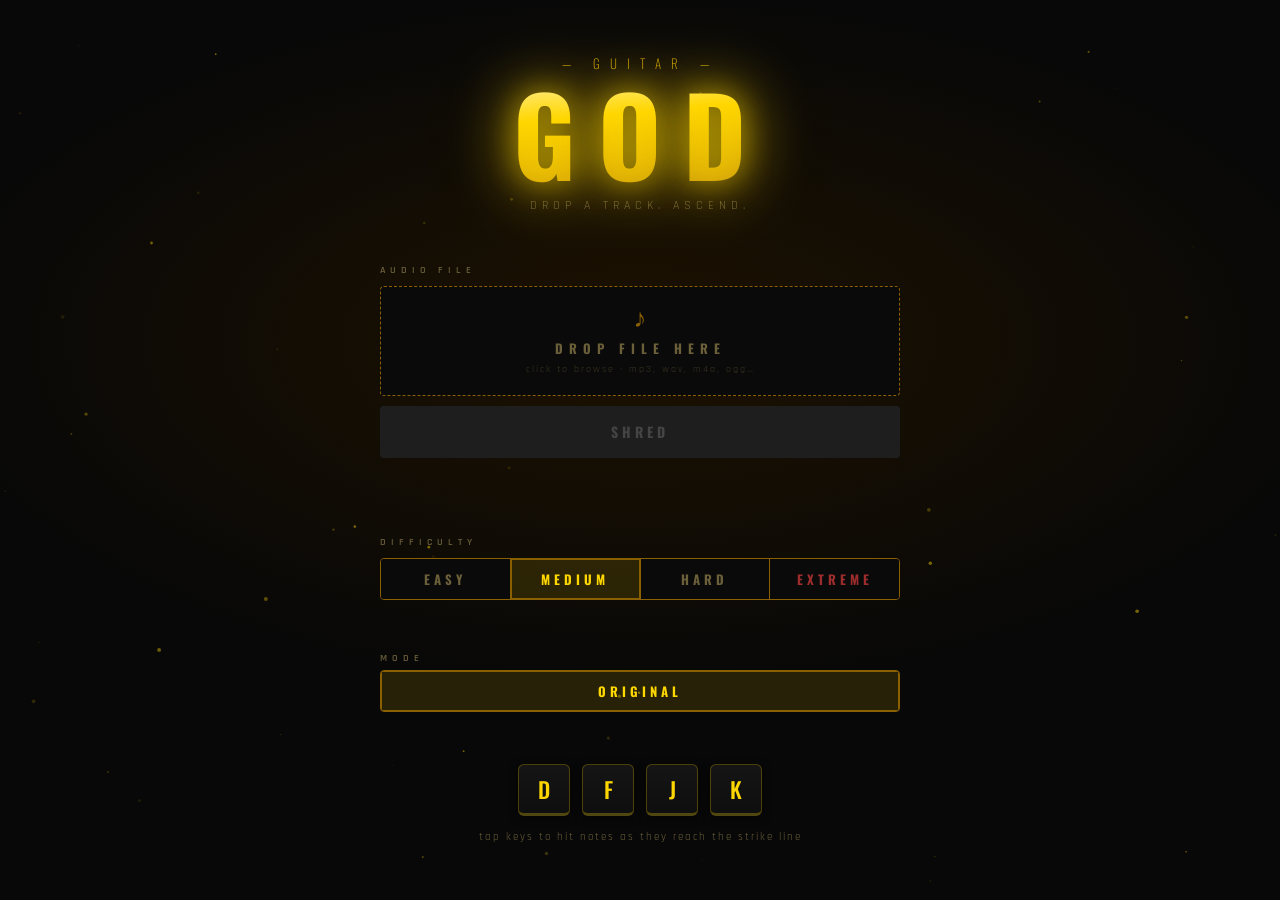
==== index.html @ 672c94b4 "." ====
<!DOCTYPE html>
<html lang="en">
<head>
  <meta charset="UTF-8" />
  <meta name="viewport" content="width=device-width, initial-scale=1.0" />
  <title>Guitar God</title>
  <link rel="preconnect" href="https://fonts.googleapis.com" />
  <link rel="preconnect" href="https://fonts.gstatic.com" crossorigin />
  <link href="https://fonts.googleapis.com/css2?family=Rajdhani:wght@400;500;600;700&family=Oswald:wght@200;400;500;700&display=swap" rel="stylesheet" />
  <link rel="stylesheet" href="static/style.css" />
</head>
<body>

  <!-- START -->
  <div id="screen-start" class="screen active">
    <canvas id="bg-canvas"></canvas>
    <div class="start-content">
      <div class="start-logo">
        <div class="logo-eyebrow">— GUITAR —</div>
        <div class="logo-main">GOD</div>
        <div class="logo-sub">drop a track. ascend.</div>
      </div>

      <div class="start-input-wrap">
        <div class="input-label">AUDIO FILE</div>
        <div class="drop-zone" id="drop-zone">
          <input type="file" id="file-input" accept="audio/*,.mp3,.wav,.ogg,.m4a,.flac,.aac,.opus,.mp4" />
          <div class="drop-zone-inner">
            <div class="drop-zone-icon">♪</div>
            <div class="drop-zone-text" id="drop-zone-text">DROP FILE HERE</div>
            <div class="drop-zone-sub">click to browse · mp3, wav, m4a, ogg…</div>
          </div>
        </div>
        <button id="shred-btn" disabled>SHRED</button>
        <div id="status-msg"></div>
      </div>

      <div class="diff-wrap">
        <div class="input-label">DIFFICULTY</div>
        <div class="diff-row">
          <button class="diff-btn" data-diff="easy">EASY</button>
          <button class="diff-btn diff-btn-active" data-diff="medium">MEDIUM</button>
          <button class="diff-btn" data-diff="hard">HARD</button>
          <button class="diff-btn diff-btn-extreme" data-diff="extreme">EXTREME</button>
        </div>
      </div>

      <div class="mode-wrap">
        <div class="input-label">MODE</div>
        <div class="mode-original-row">
          <button class="mode-btn mode-btn-active" data-mode="original">ORIGINAL</button>
        </div>
      </div>

      <div class="start-controls">
        <div class="controls-keys">
          <div class="ctrl-key" data-i="0">D</div>
          <div class="ctrl-key" data-i="1">F</div>
          <div class="ctrl-key" data-i="2">J</div>
          <div class="ctrl-key" data-i="3">K</div>
        </div>
        <div class="controls-hint">tap keys to hit notes as they reach the strike line</div>
      </div>
    </div>
  </div>

  <!-- GAME -->
  <div id="screen-game" class="screen">
    <div id="hud">
      <div class="hud-stat">
        <div class="hud-label">SCORE</div>
        <div class="hud-score-row">
          <div class="hud-val" id="score-val">0000000</div>
          <div class="hud-mult" id="mult-val">×1</div>
        </div>
      </div>
      <div class="hud-center">
        <div id="song-title-hud"></div>
      </div>
      <div class="hud-stat hud-stat-right">
        <div class="hud-label">FAITH</div>
        <div class="health-bar">
          <div id="health-fill"></div>
        </div>
      </div>
    </div>

    <div id="game-layout">
      <div id="side-panel">
        <div id="now-playing">
          <div id="np-title"></div>
          <div id="np-artist"></div>
        </div>
        <div id="combo-block">
          <div id="combo-val">×0</div>
          <div class="hud-label">COMBO</div>
        </div>
      </div>

      <div id="highway-col">
        <canvas id="highway"></canvas>
        <div id="strike-keys">
          <div class="skey" id="skey-d">D</div>
          <div class="skey" id="skey-f">F</div>
          <div class="skey" id="skey-j">J</div>
          <div class="skey" id="skey-k">K</div>
        </div>
      </div>
    </div>

    <div id="judgment"></div>
    <div id="miss-vignette"></div>
  </div>

  <!-- RESULT -->
  <div id="screen-result" class="screen">
    <div class="result-content">
      <div id="result-headline">ASCENDED</div>
      <div id="result-song"></div>
      <div class="result-row">
        <div class="result-stat">
          <div class="rs-val" id="r-score">0000000</div>
          <div class="rs-label">SCORE</div>
        </div>
        <div class="rs-divider"></div>
        <div class="result-stat">
          <div class="rs-val" id="r-combo">×0</div>
          <div class="rs-label">MAX COMBO</div>
        </div>
        <div class="rs-divider"></div>
        <div class="result-stat">
          <div class="rs-val" id="r-acc">0%</div>
          <div class="rs-label">ACCURACY</div>
        </div>
      </div>
      <div class="result-pills">
        <span class="rpill rpill-p" id="r-perfect">0 PERFECT</span>
        <span class="rpill rpill-g" id="r-good">0 GOOD</span>
        <span class="rpill rpill-m" id="r-miss">0 MISS</span>
      </div>
      <div class="result-btns">
        <button id="play-again-btn">PLAY AGAIN</button>
        <button id="new-song-btn">NEW SONG</button>
      </div>
    </div>
  </div>

  <!-- COUNTDOWN -->
  <div id="countdown-overlay">
    <div id="countdown-num"></div>
  </div>

  <script src="static/game.js"></script>
</body>
</html>
---- static/style.css ----
/* reset */
*, *::before, *::after { box-sizing: border-box; margin: 0; padding: 0; }
html, body {
  width: 100%; height: 100%;
  overflow: hidden;
  background: #080808;
  color: #f0e6c0;
  font-family: 'Rajdhani', sans-serif;
  -webkit-font-smoothing: antialiased;
}

/* ─── tokens ─────────────────────────────────────────────────────── */
:root {
  --gold:      #FFD700;
  --gold-mid:  #D4A800;
  --gold-dark: #8B6000;
  --gold-a20:  rgba(255,215,0,.20);
  --gold-a10:  rgba(255,215,0,.10);
  --gold-a05:  rgba(255,215,0,.05);
  --bg:        #080808;
  --bg1:       #0e0e0e;
  --bg2:       #141414;
  --text:      #f0e6c0;
  --text-dim:  #6b5f3a;
  --glow-sm:   0 0 8px rgba(255,215,0,.5);
  --glow-md:   0 0 16px rgba(255,215,0,.4), 0 0 40px rgba(255,215,0,.15);
  --glow-lg:   0 0 30px rgba(255,215,0,.55), 0 0 80px rgba(255,215,0,.2);
}

/* ─── screens ────────────────────────────────────────────────────── */
.screen { display: none; position: absolute; inset: 0; flex-direction: column; }
.screen.active { display: flex; }

/* ═══════════════════════════════════════════════════════════════════
   START SCREEN
═══════════════════════════════════════════════════════════════════ */
#screen-start {
  align-items: center;
  justify-content: center;
  background:
    radial-gradient(ellipse 80% 55% at 50% 38%, rgba(30,18,0,.95) 0%, var(--bg) 70%);
}

#bg-canvas {
  position: absolute;
  inset: 0;
  pointer-events: none;
}

.start-content {
  position: relative;
  display: flex;
  flex-direction: column;
  align-items: center;
  gap: 52px;
}

/* logo */
.start-logo {
  display: flex;
  flex-direction: column;
  align-items: center;
  gap: 0;
  line-height: 1;
}
.logo-eyebrow {
  font-family: 'Oswald', sans-serif;
  font-weight: 200;
  font-size: 13px;
  letter-spacing: 10px;
  color: var(--gold-mid);
  margin-bottom: 8px;
}
.logo-main {
  font-family: 'Oswald', sans-serif;
  font-weight: 700;
  font-size: 108px;
  letter-spacing: 22px;
  color: var(--gold);
  text-shadow: var(--glow-lg);
  /* subtle inner structure */
  background: linear-gradient(175deg, #fff7cc 0%, #FFD700 35%, #C8960C 100%);
  -webkit-background-clip: text;
  -webkit-text-fill-color: transparent;
  background-clip: text;
  filter: drop-shadow(0 0 30px rgba(255,215,0,.6));
}
.logo-sub {
  font-size: 12px;
  letter-spacing: 5px;
  color: var(--text-dim);
  margin-top: 14px;
  text-transform: uppercase;
}

/* input area */
.start-input-wrap {
  width: 520px;
  display: flex;
  flex-direction: column;
  gap: 10px;
}
.input-label {
  font-size: 10px;
  letter-spacing: 5px;
  color: var(--text-dim);
  font-weight: 600;
}
.drop-zone {
  position: relative;
  height: 110px;
  border: 1px dashed var(--gold-dark);
  border-radius: 4px;
  background: #0a0a0a;
  cursor: pointer;
  display: flex;
  align-items: center;
  justify-content: center;
  transition: border-color .18s, box-shadow .18s, background .18s;
}
.drop-zone:hover,
.drop-zone.drag-over {
  border-color: var(--gold-mid);
  background: rgba(255,215,0,.04);
  box-shadow: 0 0 0 1px var(--gold-dark), var(--glow-sm);
}
.drop-zone.has-file {
  border-style: solid;
  border-color: var(--gold-dark);
  background: rgba(255,215,0,.03);
}
.drop-zone input[type="file"] {
  position: absolute;
  inset: 0;
  opacity: 0;
  cursor: pointer;
  width: 100%;
  height: 100%;
}
.drop-zone-inner {
  display: flex;
  flex-direction: column;
  align-items: center;
  gap: 5px;
  pointer-events: none;
}
.drop-zone-icon {
  font-size: 26px;
  color: var(--gold-dark);
  line-height: 1;
  transition: color .18s;
}
.drop-zone.has-file .drop-zone-icon { color: var(--gold); }
.drop-zone-text {
  font-family: 'Oswald', sans-serif;
  font-size: 13px;
  font-weight: 700;
  letter-spacing: 6px;
  color: var(--text-dim);
  transition: color .18s;
  max-width: 460px;
  overflow: hidden;
  text-overflow: ellipsis;
  white-space: nowrap;
}
.drop-zone.has-file .drop-zone-text { color: var(--gold); letter-spacing: 2px; font-size: 12px; }
.drop-zone-sub {
  font-size: 10px;
  letter-spacing: 2px;
  color: rgba(107,95,58,.5);
}
.drop-zone.has-file .drop-zone-sub { display: none; }
#shred-btn {
  height: 52px;
  width: 100%;
  background: var(--gold);
  border: none;
  color: #000;
  font-family: 'Oswald', sans-serif;
  font-size: 14px;
  font-weight: 700;
  letter-spacing: 4px;
  cursor: pointer;
  transition: background .15s;
  border-radius: 4px;
}
#shred-btn:hover  { background: #ffe14d; }
#shred-btn:active { background: var(--gold-mid); }
#shred-btn:disabled { background: #1e1e1e; color: #444; cursor: not-allowed; }
#status-msg {
  font-size: 11px;
  letter-spacing: 3px;
  color: var(--gold-dark);
  min-height: 16px;
  text-transform: uppercase;
}

/* difficulty selector */
.diff-wrap {
  width: 520px;
  display: flex;
  flex-direction: column;
  gap: 10px;
}
.diff-row {
  display: flex;
  gap: 0;
  height: 42px;
  border: 1px solid var(--gold-dark);
  border-radius: 4px;
  overflow: hidden;
}
.diff-btn {
  flex: 1;
  background: #0a0a0a;
  border: none;
  border-right: 1px solid var(--gold-dark);
  color: var(--text-dim);
  font-family: 'Oswald', sans-serif;
  font-size: 13px;
  font-weight: 700;
  letter-spacing: 4px;
  cursor: pointer;
  transition: background .15s, color .15s;
}
.diff-btn:last-child { border-right: none; }
.diff-btn:hover { background: rgba(255,215,0,.07); color: var(--gold); }
.diff-btn-active {
  background: rgba(255,215,0,.12);
  color: var(--gold);
  box-shadow: inset 0 0 0 1px var(--gold-dark);
}
.diff-btn-extreme { color: rgba(220,60,60,.70); }
.diff-btn-extreme:hover { background: rgba(220,60,60,.08); color: #e05050; }
.diff-btn-extreme.diff-btn-active {
  background: rgba(220,60,60,.12);
  color: #e05050;
  box-shadow: inset 0 0 0 1px rgba(180,40,40,.5);
}

/* mode selector */
.mode-wrap {
  width: 520px;
  display: flex;
  flex-direction: column;
  gap: 6px;
}
.mode-original-row {
  display: flex;
  height: 42px;
  border: 1px solid var(--gold-dark);
  border-radius: 4px;
  overflow: hidden;
}
.mode-stems-row {
  display: flex;
  height: 42px;
  border: 1px solid var(--gold-dark);
  border-radius: 4px;
  overflow: hidden;
}
.mode-btn {
  flex: 1;
  background: #0a0a0a;
  border: none;
  border-right: 1px solid var(--gold-dark);
  color: var(--text-dim);
  font-family: 'Oswald', sans-serif;
  font-size: 13px;
  font-weight: 700;
  letter-spacing: 4px;
  cursor: pointer;
  transition: background .15s, color .15s;
  width: 100%;
}
.mode-btn:last-child { border-right: none; }
.mode-btn:hover { background: rgba(255,215,0,.07); color: var(--gold); }
.mode-btn-active {
  background: rgba(255,215,0,.12);
  color: var(--gold);
  box-shadow: inset 0 0 0 1px var(--gold-dark);
}

/* key hints */
.start-controls {
  display: flex;
  flex-direction: column;
  align-items: center;
  gap: 14px;
}
.controls-keys {
  display: flex;
  gap: 12px;
}
.ctrl-key {
  width: 52px;
  height: 52px;
  border: 1px solid rgba(255,215,0,.25);
  border-bottom: 3px solid rgba(255,215,0,.25);
  border-radius: 6px;
  background: linear-gradient(180deg, #151515 0%, #0e0e0e 100%);
  display: flex;
  align-items: center;
  justify-content: center;
  font-family: 'Oswald', sans-serif;
  font-size: 22px;
  font-weight: 500;
  color: var(--gold);
  box-shadow: 0 2px 8px rgba(0,0,0,.6);
}
.controls-hint {
  font-size: 11px;
  letter-spacing: 2px;
  color: var(--text-dim);
}

/* ═══════════════════════════════════════════════════════════════════
   GAME SCREEN
═══════════════════════════════════════════════════════════════════ */
#screen-game {
  background: var(--bg);
}

/* HUD */
#hud {
  height: 64px;
  flex-shrink: 0;
  display: flex;
  align-items: center;
  justify-content: space-between;
  padding: 0 28px;
  background: rgba(0,0,0,.85);
  border-bottom: 1px solid rgba(255,215,0,.1);
}
.hud-label {
  font-size: 10px;
  letter-spacing: 4px;
  color: var(--text-dim);
  font-weight: 600;
  display: block;
}
.hud-val {
  font-family: 'Oswald', sans-serif;
  font-size: 32px;
  color: var(--gold);
  letter-spacing: 2px;
  text-shadow: var(--glow-sm);
  line-height: 1;
}
.hud-score-row {
  display: flex;
  align-items: baseline;
  gap: 10px;
}
.hud-mult {
  font-family: 'Oswald', sans-serif;
  font-size: 18px;
  font-weight: 500;
  letter-spacing: 1px;
  color: rgba(255,215,0,.45);
  transition: color .15s, text-shadow .15s;
}
.hud-mult.maxed {
  color: var(--gold);
  text-shadow: var(--glow-md);
}
.hud-stat { display: flex; flex-direction: column; gap: 2px; min-width: 150px; }
.hud-stat-right { align-items: flex-end; }
.hud-center {
  flex: 1;
  display: flex;
  justify-content: center;
}
#song-title-hud {
  font-family: 'Oswald', sans-serif;
  font-size: 14px;
  font-weight: 400;
  letter-spacing: 2px;
  color: rgba(240,230,192,.55);
  max-width: 360px;
  white-space: nowrap;
  overflow: hidden;
  text-overflow: ellipsis;
}
.health-bar {
  width: 148px;
  height: 6px;
  background: #1a1a1a;
  border-radius: 3px;
  border: 1px solid rgba(255,215,0,.15);
  overflow: hidden;
  margin-top: 4px;
}
#health-fill {
  height: 100%;
  width: 75%;
  background: linear-gradient(90deg, var(--gold-dark), var(--gold));
  border-radius: 3px;
  transition: width .08s linear, background .3s;
  box-shadow: 0 0 6px rgba(255,215,0,.35);
}

/* game layout */
#game-layout {
  flex: 1;
  display: flex;
  overflow: hidden;
}

/* side panel */
#side-panel {
  width: 280px;
  flex-shrink: 0;
  display: flex;
  flex-direction: column;
  padding: 24px 20px;
  gap: 18px;
  border-right: 1px solid rgba(255,215,0,.07);
  background: rgba(0,0,0,.3);
}
#now-playing { display: flex; flex-direction: column; gap: 3px; }
#np-title {
  font-family: 'Oswald', sans-serif;
  font-size: 13px;
  font-weight: 400;
  color: var(--text);
  letter-spacing: .5px;
  line-height: 1.4;
  display: -webkit-box;
  -webkit-line-clamp: 2;
  -webkit-box-orient: vertical;
  overflow: hidden;
}
#np-artist { font-size: 11px; letter-spacing: 2px; color: var(--text-dim); }
#combo-block {
  margin-top: auto;
  display: flex;
  flex-direction: column;
  gap: 3px;
}
#combo-val {
  font-family: 'Oswald', sans-serif;
  font-size: 58px;
  font-weight: 700;
  color: var(--gold);
  line-height: 1;
  text-shadow: var(--glow-md);
  letter-spacing: -1px;
  transition: transform .06s ease-out;
}
#combo-val.bump { transform: scale(1.14); }

/* highway column */
#highway-col {
  flex: 1;
  display: flex;
  flex-direction: column;
  align-items: center;
  justify-content: flex-start;
  overflow: hidden;
  background: var(--bg);
}
#highway { display: block; flex-shrink: 0; }

/* strike keys */
#strike-keys {
  display: flex;
}
.skey {
  flex: 1;
  height: 46px;
  display: flex;
  align-items: center;
  justify-content: center;
  font-family: 'Oswald', sans-serif;
  font-size: 17px;
  letter-spacing: 2px;
  color: rgba(255,215,0,.28);
  border-top: 1px solid rgba(255,215,0,.1);
  transition: color .05s, background .05s, text-shadow .05s;
  background: rgba(0,0,0,.4);
}
.skey.lit {
  color: var(--gold);
  background: rgba(255,215,0,.07);
  text-shadow: var(--glow-sm);
}
#skey-f, #skey-k { color: rgba(255,149,0,.28); }
#skey-f.lit, #skey-k.lit {
  color: #FF9500;
  background: rgba(255,149,0,.07);
  text-shadow: 0 0 8px rgba(255,149,0,.5);
}

/* judgment */
#judgment {
  position: fixed;
  left: 50%;
  top: 46%;
  transform: translate(-50%, -50%) scale(.9);
  font-family: 'Oswald', sans-serif;
  font-size: 28px;
  font-weight: 700;
  letter-spacing: 8px;
  color: var(--gold);
  text-shadow: var(--glow-md);
  pointer-events: none;
  opacity: 0;
  transition: opacity .22s ease-out, transform .22s ease-out;
  z-index: 50;
  white-space: nowrap;
}
#judgment.show {
  opacity: 1;
  transform: translate(-50%, -50%) scale(1);
  transition: none;
}

/* miss vignette */
#miss-vignette {
  position: fixed;
  inset: 0;
  pointer-events: none;
  z-index: 49;
  border-radius: 0;
  box-shadow: inset 0 0 0 transparent;
  transition: box-shadow .08s;
}
#miss-vignette.flash {
  box-shadow: inset 0 0 80px rgba(200,0,0,.35);
}

/* ═══════════════════════════════════════════════════════════════════
   RESULT SCREEN
═══════════════════════════════════════════════════════════════════ */
#screen-result {
  align-items: center;
  justify-content: center;
  background:
    radial-gradient(ellipse 80% 55% at 50% 38%, rgba(30,18,0,.95) 0%, var(--bg) 70%);
}
.result-content {
  display: flex;
  flex-direction: column;
  align-items: center;
  gap: 32px;
}
#result-headline {
  font-family: 'Oswald', sans-serif;
  font-size: 72px;
  font-weight: 700;
  letter-spacing: 14px;
  background: linear-gradient(175deg, #fff7cc 0%, #FFD700 40%, #C8960C 100%);
  -webkit-background-clip: text;
  -webkit-text-fill-color: transparent;
  background-clip: text;
  filter: drop-shadow(0 0 30px rgba(255,215,0,.5));
}
#result-song {
  font-size: 13px;
  letter-spacing: 3px;
  color: var(--text-dim);
  margin-top: -18px;
  max-width: 480px;
  text-align: center;
  overflow: hidden;
  text-overflow: ellipsis;
  white-space: nowrap;
}
.result-row {
  display: flex;
  align-items: stretch;
  border: 1px solid rgba(255,215,0,.12);
  border-radius: 6px;
  overflow: hidden;
}
.result-stat {
  display: flex;
  flex-direction: column;
  align-items: center;
  gap: 6px;
  padding: 28px 52px;
  background: rgba(255,215,0,.02);
}
.rs-val {
  font-family: 'Oswald', sans-serif;
  font-size: 44px;
  font-weight: 700;
  color: var(--gold);
  text-shadow: var(--glow-sm);
  letter-spacing: 1px;
}
.rs-label {
  font-size: 10px;
  letter-spacing: 4px;
  color: var(--text-dim);
  font-weight: 600;
}
.rs-divider { width: 1px; background: rgba(255,215,0,.1); }
.result-pills {
  display: flex;
  gap: 10px;
}
.rpill {
  padding: 5px 16px;
  border-radius: 20px;
  font-size: 12px;
  letter-spacing: 2px;
  border: 1px solid;
}
.rpill-p { border-color: rgba(255,215,0,.3);  color: var(--gold-mid); }
.rpill-g { border-color: rgba(255,165,0,.25); color: #c8840a; }
.rpill-m { border-color: rgba(180,60,60,.3);  color: #a04040; }
.result-btns {
  display: flex;
  gap: 14px;
  margin-top: 8px;
}
.result-btns button {
  background: transparent;
  border: 1px solid rgba(255,215,0,.3);
  color: var(--gold);
  font-family: 'Oswald', sans-serif;
  font-size: 14px;
  font-weight: 700;
  letter-spacing: 5px;
  padding: 14px 40px;
  border-radius: 3px;
  cursor: pointer;
  transition: border-color .18s, background .18s, box-shadow .18s;
}
.result-btns button:hover {
  border-color: var(--gold);
  background: rgba(255,215,0,.06);
  box-shadow: var(--glow-sm);
}
#new-song-btn {
  border-color: rgba(255,215,0,.15) !important;
  color: var(--text-dim) !important;
}
#new-song-btn:hover {
  border-color: rgba(255,215,0,.4) !important;
  color: var(--gold) !important;
}

/* countdown */
#countdown-overlay {
  display: none;
  position: fixed;
  inset: 0;
  align-items: center;
  justify-content: center;
  pointer-events: none;
  z-index: 300;
  background: rgba(0,0,0,.45);
}
#countdown-num {
  font-family: 'Oswald', sans-serif;
  font-size: 160px;
  font-weight: 700;
  color: var(--gold);
  filter: drop-shadow(0 0 40px rgba(255,215,0,.7));
  opacity: 0;
}
@keyframes cd-pop {
  0%   { opacity: 0;   transform: scale(1.8); }
  18%  { opacity: 1;   transform: scale(1);   }
  72%  { opacity: 1;   transform: scale(1);   }
  100% { opacity: 0;   transform: scale(.65); }
}
#countdown-num.pop {
  animation: cd-pop .85s ease-out forwards;
}
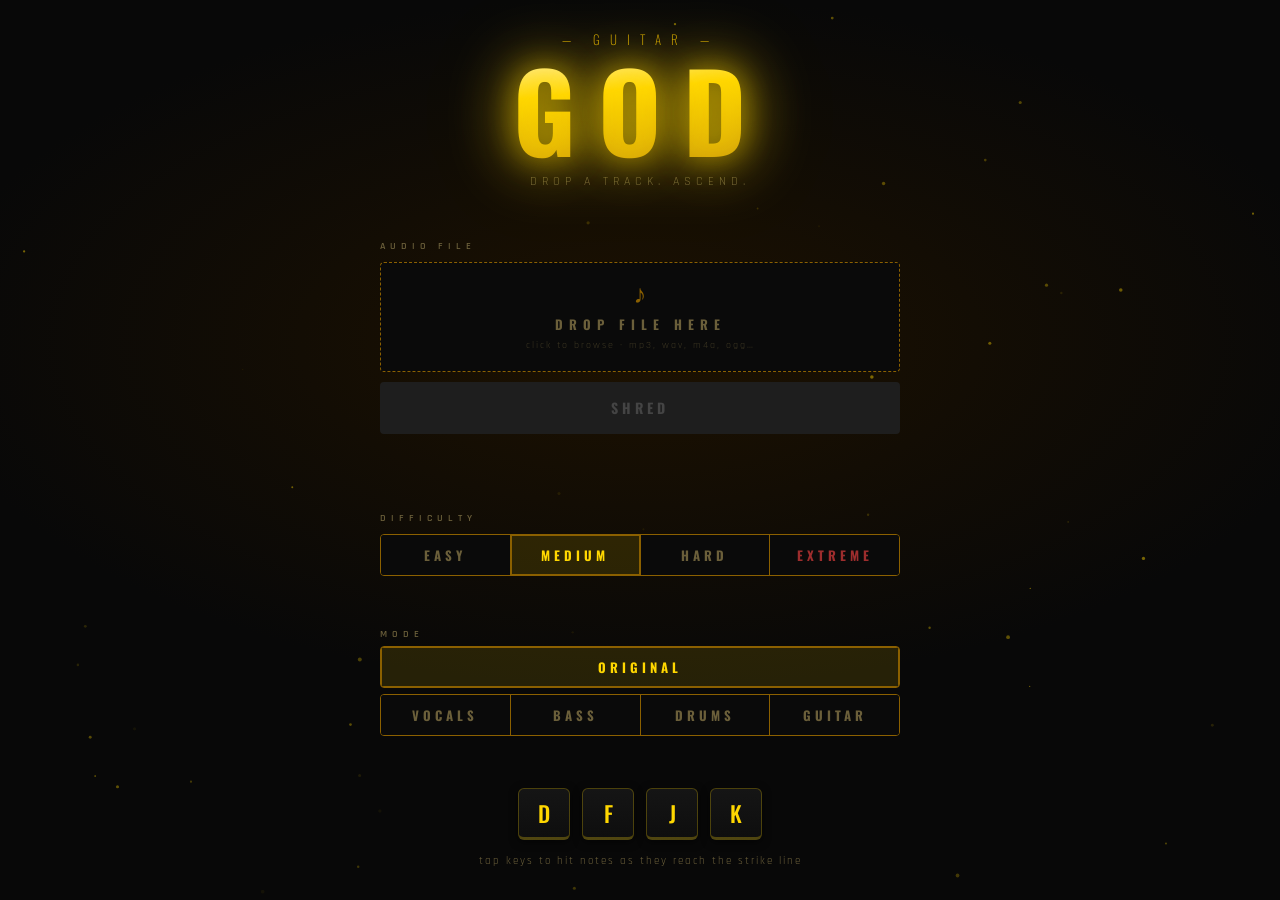
==== commit 92836f41: "." ====
--- a/index.html
+++ b/index.html
@@ -49,6 +49,12 @@
         <div class="input-label">MODE</div>
         <div class="mode-original-row">
           <button class="mode-btn mode-btn-active" data-mode="original">ORIGINAL</button>
+        </div>
+        <div class="mode-stems-row">
+          <button class="mode-btn" data-mode="vocals">VOCALS</button>
+          <button class="mode-btn" data-mode="bass">BASS</button>
+          <button class="mode-btn" data-mode="drums">DRUMS</button>
+          <button class="mode-btn" data-mode="guitar">GUITAR</button>
         </div>
       </div>
 
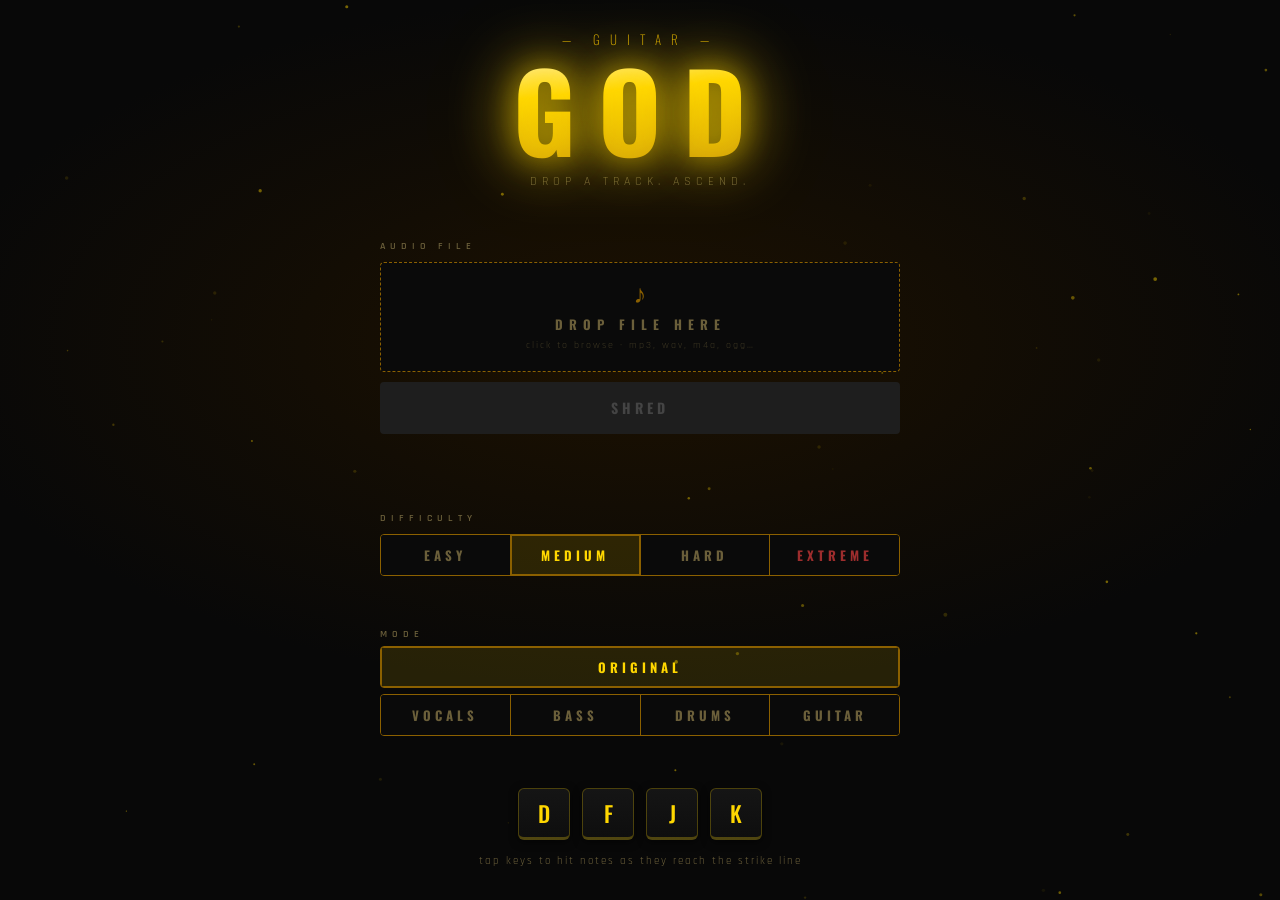
==== commit 6b39ef76: "Added to root." ====
--- a/index.html
+++ b/index.html
@@ -8,6 +8,15 @@
   <link rel="preconnect" href="https://fonts.gstatic.com" crossorigin />
   <link href="https://fonts.googleapis.com/css2?family=Rajdhani:wght@400;500;600;700&family=Oswald:wght@200;400;500;700&display=swap" rel="stylesheet" />
   <link rel="stylesheet" href="static/style.css" />
+
+  <!-- Google Analytics 4 -->
+  <script async src="https://www.googletagmanager.com/gtag/js?id=G-4F6S9PQG85"></script>
+  <script>
+    window.dataLayer = window.dataLayer || [];
+    function gtag(){dataLayer.push(arguments);}
+    gtag('js', new Date());
+    gtag('config', 'G-4F6S9PQG85');
+  </script>
 </head>
 <body>
 
--- a/static/style.css
+++ b/static/style.css
@@ -130,12 +130,7 @@
   background: rgba(255,215,0,.03);
 }
 .drop-zone input[type="file"] {
-  position: absolute;
-  inset: 0;
-  opacity: 0;
-  cursor: pointer;
-  width: 100%;
-  height: 100%;
+  display: none;
 }
 .drop-zone-inner {
   display: flex;
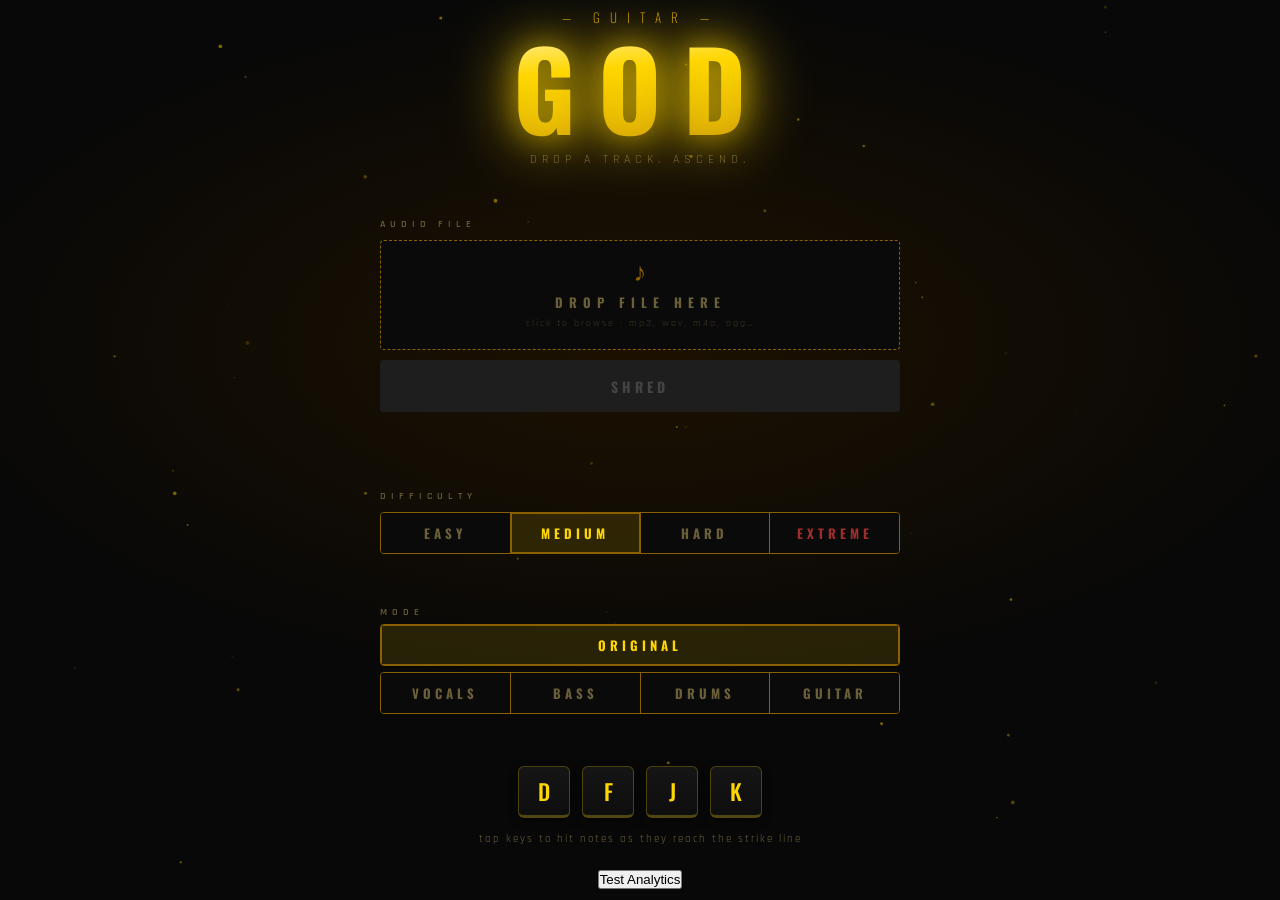
==== commit c95b9991: "changed readme." ====
--- a/index.html
+++ b/index.html
@@ -75,6 +75,8 @@
           <div class="ctrl-key" data-i="3">K</div>
         </div>
         <div class="controls-hint">tap keys to hit notes as they reach the strike line</div>
+        <!-- Temporary test button -->
+        <button onclick="gtag('event', 'test_click', {event_category: 'testing'})" style="margin-top: 10px;">Test Analytics</button>
       </div>
     </div>
   </div>
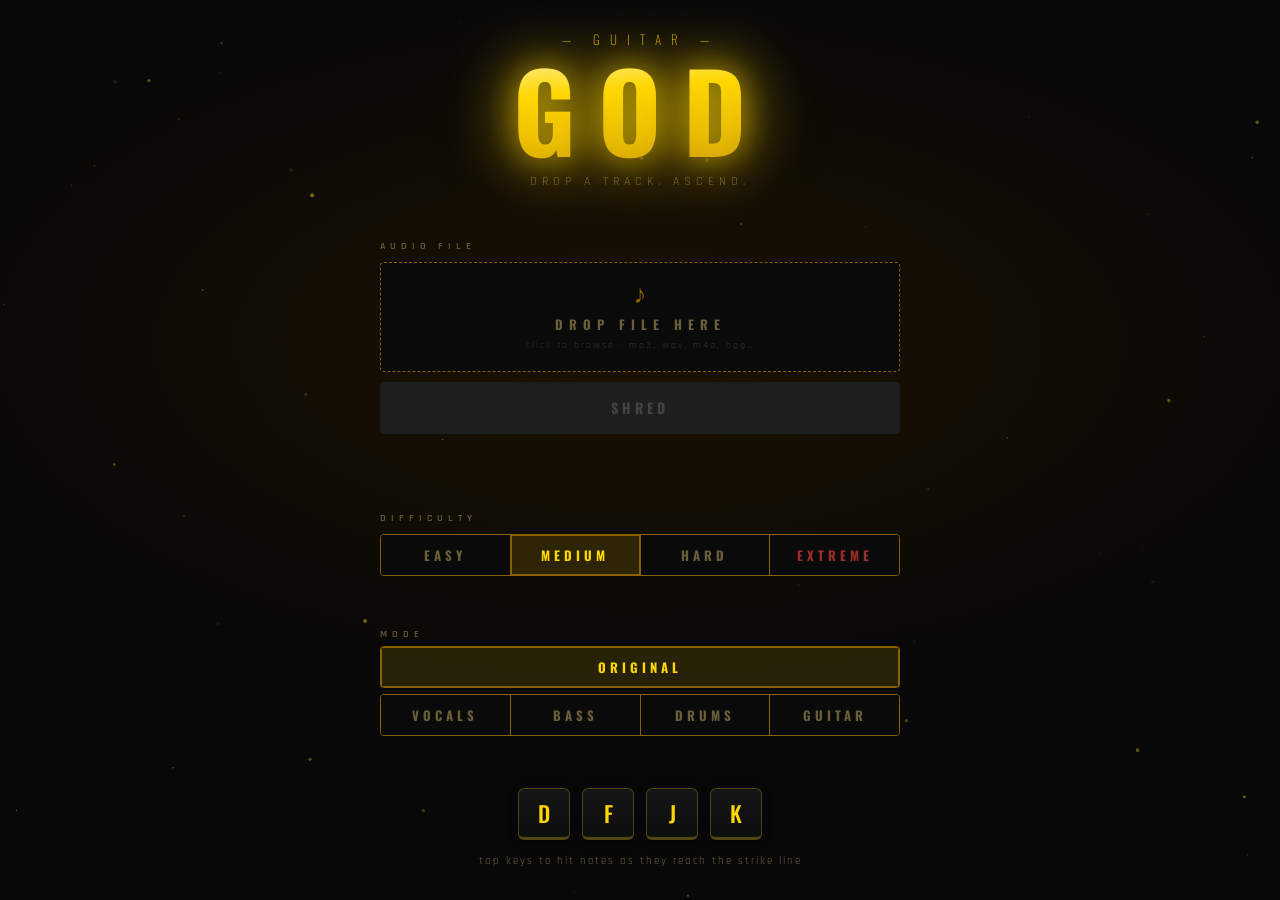
==== commit b714a2a8: "debugging analytics" ====
--- a/index.html
+++ b/index.html
@@ -75,8 +75,6 @@
           <div class="ctrl-key" data-i="3">K</div>
         </div>
         <div class="controls-hint">tap keys to hit notes as they reach the strike line</div>
-        <!-- Temporary test button -->
-        <button onclick="gtag('event', 'test_click', {event_category: 'testing'})" style="margin-top: 10px;">Test Analytics</button>
       </div>
     </div>
   </div>
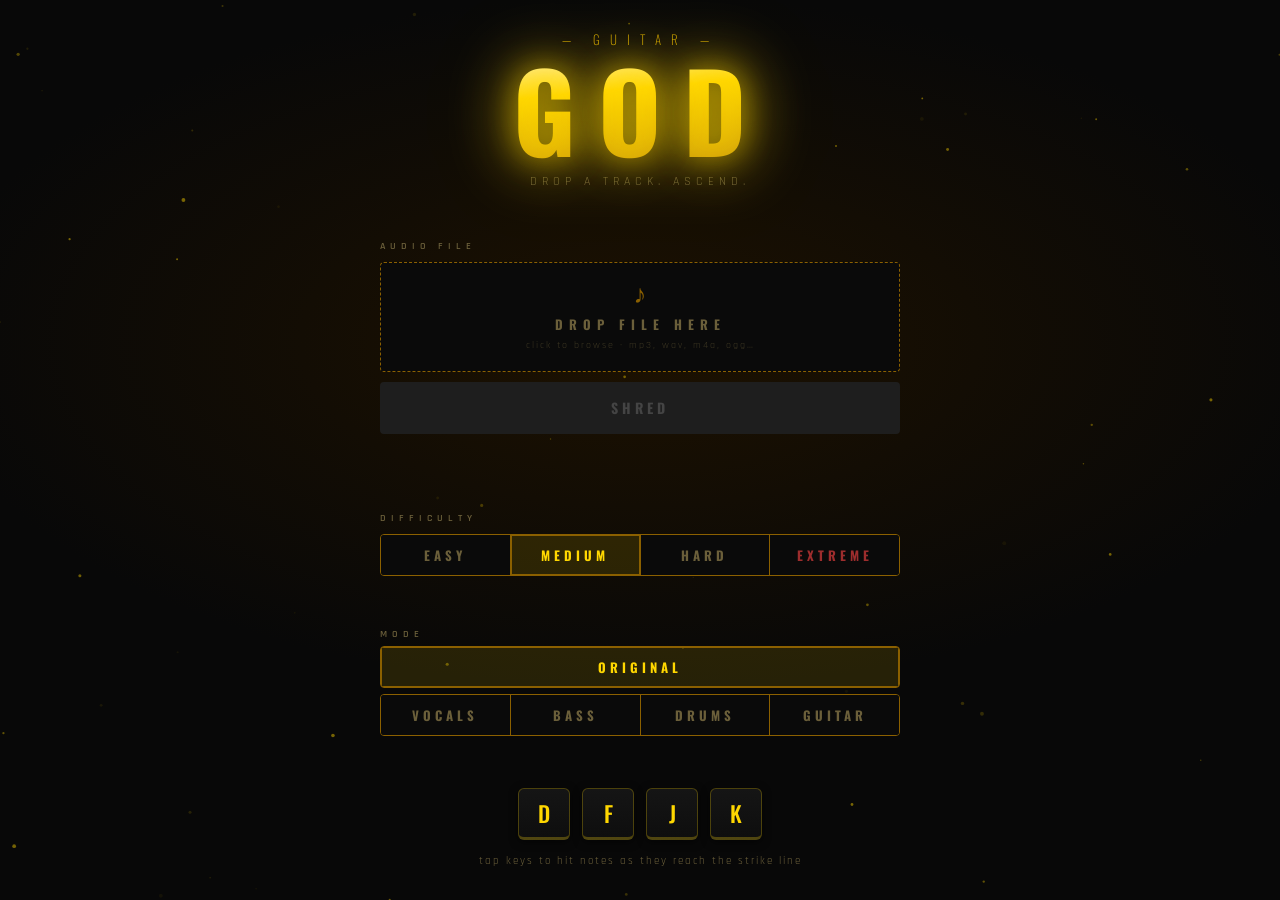
==== commit 80b58f0a: "lower quality increased processing speed" ====
--- a/index.html
+++ b/index.html
@@ -42,6 +42,13 @@
         </div>
         <button id="shred-btn" disabled>SHRED</button>
         <div id="status-msg"></div>
+        <div id="progress-container" style="display: none;">
+          <div id="progress-label">Processing audio...</div>
+          <div id="progress-bar">
+            <div id="progress-fill"></div>
+          </div>
+          <div id="progress-percent">0%</div>
+        </div>
       </div>
 
       <div class="diff-wrap">
--- a/static/style.css
+++ b/static/style.css
@@ -666,3 +666,42 @@
 #countdown-num.pop {
   animation: cd-pop .85s ease-out forwards;
 }
+
+/* ─── Progress Bar ────────────────────────────────────────────────────── */
+#progress-container {
+  margin-top: 20px;
+  width: 100%;
+  max-width: 400px;
+  text-align: center;
+}
+
+#progress-label {
+  font-size: 14px;
+  color: var(--text-dim);
+  margin-bottom: 8px;
+  font-weight: 500;
+}
+
+#progress-bar {
+  width: 100%;
+  height: 8px;
+  background: var(--bg2);
+  border-radius: 4px;
+  overflow: hidden;
+  border: 1px solid var(--gold-a20);
+}
+
+#progress-fill {
+  height: 100%;
+  background: linear-gradient(90deg, var(--gold-dark), var(--gold));
+  width: 0%;
+  transition: width 0.3s ease;
+  box-shadow: var(--glow-sm);
+}
+
+#progress-percent {
+  font-size: 12px;
+  color: var(--gold);
+  margin-top: 6px;
+  font-weight: 600;
+}
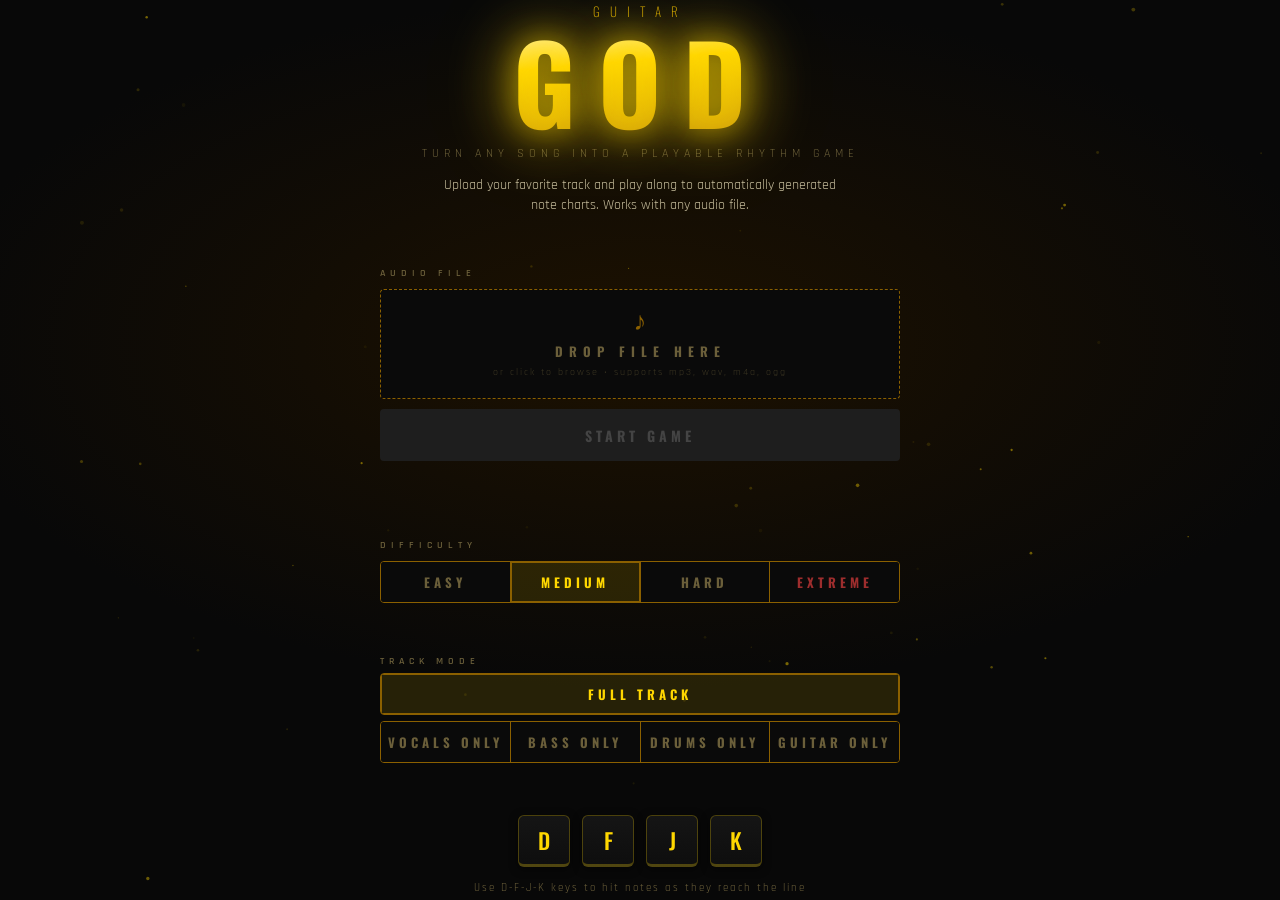
==== commit 6cab91da: "reverted back to hf" ====
--- a/index.html
+++ b/index.html
@@ -25,9 +25,10 @@
     <canvas id="bg-canvas"></canvas>
     <div class="start-content">
       <div class="start-logo">
-        <div class="logo-eyebrow">— GUITAR —</div>
+        <div class="logo-eyebrow">GUITAR</div>
         <div class="logo-main">GOD</div>
-        <div class="logo-sub">drop a track. ascend.</div>
+        <div class="logo-sub">Turn any song into a playable rhythm game</div>
+        <div class="logo-desc">Upload your favorite track and play along to automatically generated note charts. Works with any audio file.</div>
       </div>
 
       <div class="start-input-wrap">
@@ -37,10 +38,10 @@
           <div class="drop-zone-inner">
             <div class="drop-zone-icon">♪</div>
             <div class="drop-zone-text" id="drop-zone-text">DROP FILE HERE</div>
-            <div class="drop-zone-sub">click to browse · mp3, wav, m4a, ogg…</div>
+            <div class="drop-zone-sub">or click to browse • supports mp3, wav, m4a, ogg</div>
           </div>
         </div>
-        <button id="shred-btn" disabled>SHRED</button>
+        <button id="shred-btn" disabled>START GAME</button>
         <div id="status-msg"></div>
         <div id="progress-container" style="display: none;">
           <div id="progress-label">Processing audio...</div>
@@ -62,15 +63,15 @@
       </div>
 
       <div class="mode-wrap">
-        <div class="input-label">MODE</div>
+        <div class="input-label">TRACK MODE</div>
         <div class="mode-original-row">
-          <button class="mode-btn mode-btn-active" data-mode="original">ORIGINAL</button>
+          <button class="mode-btn mode-btn-active" data-mode="original">FULL TRACK</button>
         </div>
         <div class="mode-stems-row">
-          <button class="mode-btn" data-mode="vocals">VOCALS</button>
-          <button class="mode-btn" data-mode="bass">BASS</button>
-          <button class="mode-btn" data-mode="drums">DRUMS</button>
-          <button class="mode-btn" data-mode="guitar">GUITAR</button>
+          <button class="mode-btn" data-mode="vocals">VOCALS ONLY</button>
+          <button class="mode-btn" data-mode="bass">BASS ONLY</button>
+          <button class="mode-btn" data-mode="drums">DRUMS ONLY</button>
+          <button class="mode-btn" data-mode="guitar">GUITAR ONLY</button>
         </div>
       </div>
 
@@ -81,7 +82,7 @@
           <div class="ctrl-key" data-i="2">J</div>
           <div class="ctrl-key" data-i="3">K</div>
         </div>
-        <div class="controls-hint">tap keys to hit notes as they reach the strike line</div>
+        <div class="controls-hint">Use D-F-J-K keys to hit notes as they reach the line</div>
       </div>
     </div>
   </div>
--- a/static/style.css
+++ b/static/style.css
@@ -92,6 +92,15 @@
   margin-top: 14px;
   text-transform: uppercase;
 }
+.logo-desc {
+  font-size: 14px;
+  color: var(--text);
+  margin-top: 16px;
+  max-width: 420px;
+  line-height: 1.4;
+  text-align: center;
+  opacity: 0.8;
+}
 
 /* input area */
 .start-input-wrap {
@@ -669,10 +678,13 @@
 
 /* ─── Progress Bar ────────────────────────────────────────────────────── */
 #progress-container {
-  margin-top: 20px;
+  margin: 20px auto;
   width: 100%;
   max-width: 400px;
   text-align: center;
+  display: flex;
+  flex-direction: column;
+  align-items: center;
 }
 
 #progress-label {
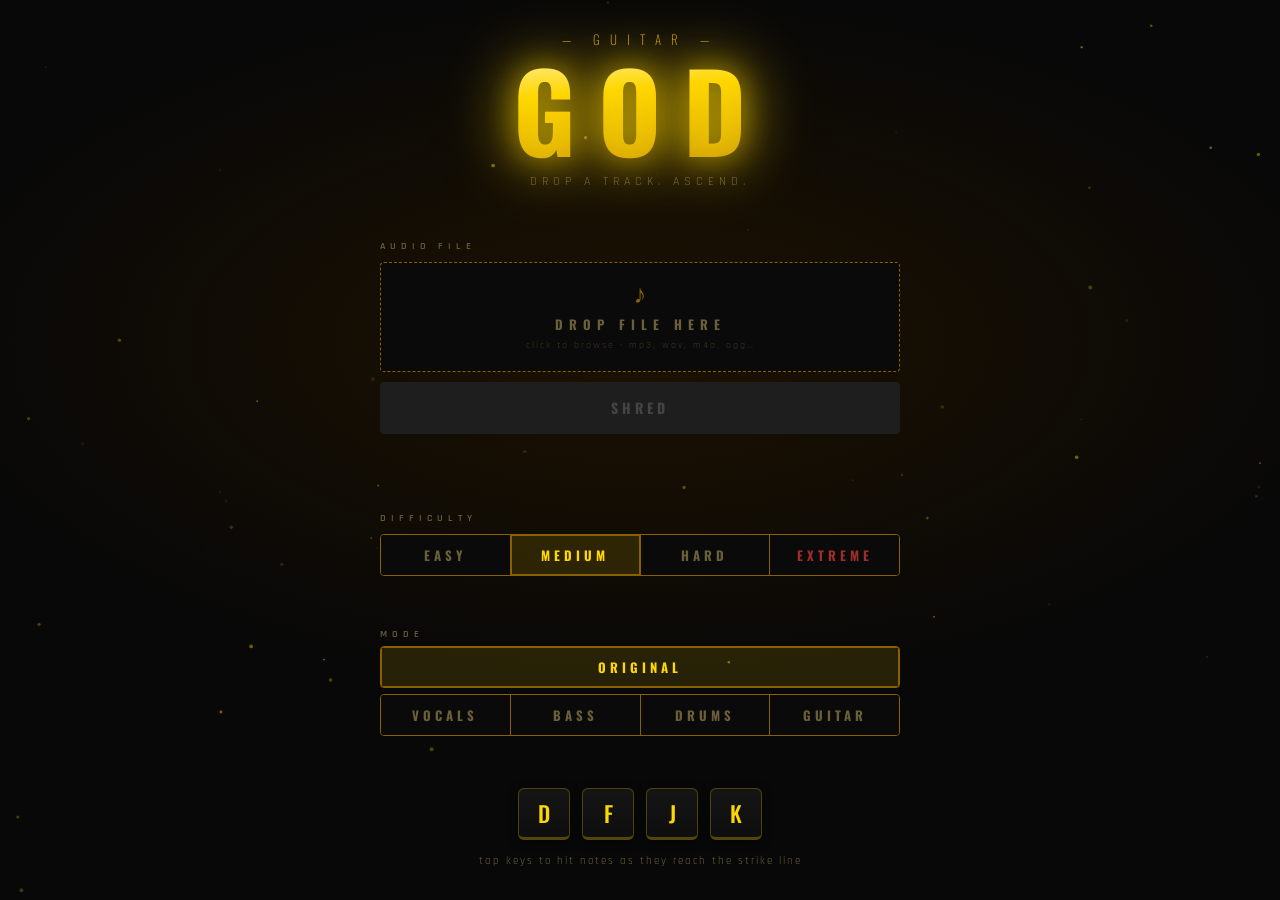
==== commit b916f0d9: "reverted landing page" ====
--- a/index.html
+++ b/index.html
@@ -25,10 +25,9 @@
     <canvas id="bg-canvas"></canvas>
     <div class="start-content">
       <div class="start-logo">
-        <div class="logo-eyebrow">GUITAR</div>
+        <div class="logo-eyebrow">— GUITAR —</div>
         <div class="logo-main">GOD</div>
-        <div class="logo-sub">Turn any song into a playable rhythm game</div>
-        <div class="logo-desc">Upload your favorite track and play along to automatically generated note charts. Works with any audio file.</div>
+        <div class="logo-sub">drop a track. ascend.</div>
       </div>
 
       <div class="start-input-wrap">
@@ -38,10 +37,10 @@
           <div class="drop-zone-inner">
             <div class="drop-zone-icon">♪</div>
             <div class="drop-zone-text" id="drop-zone-text">DROP FILE HERE</div>
-            <div class="drop-zone-sub">or click to browse • supports mp3, wav, m4a, ogg</div>
+            <div class="drop-zone-sub">click to browse · mp3, wav, m4a, ogg…</div>
           </div>
         </div>
-        <button id="shred-btn" disabled>START GAME</button>
+        <button id="shred-btn" disabled>SHRED</button>
         <div id="status-msg"></div>
         <div id="progress-container" style="display: none;">
           <div id="progress-label">Processing audio...</div>
@@ -63,15 +62,15 @@
       </div>
 
       <div class="mode-wrap">
-        <div class="input-label">TRACK MODE</div>
+        <div class="input-label">MODE</div>
         <div class="mode-original-row">
-          <button class="mode-btn mode-btn-active" data-mode="original">FULL TRACK</button>
+          <button class="mode-btn mode-btn-active" data-mode="original">ORIGINAL</button>
         </div>
         <div class="mode-stems-row">
-          <button class="mode-btn" data-mode="vocals">VOCALS ONLY</button>
-          <button class="mode-btn" data-mode="bass">BASS ONLY</button>
-          <button class="mode-btn" data-mode="drums">DRUMS ONLY</button>
-          <button class="mode-btn" data-mode="guitar">GUITAR ONLY</button>
+          <button class="mode-btn" data-mode="vocals">VOCALS</button>
+          <button class="mode-btn" data-mode="bass">BASS</button>
+          <button class="mode-btn" data-mode="drums">DRUMS</button>
+          <button class="mode-btn" data-mode="guitar">GUITAR</button>
         </div>
       </div>
 
@@ -82,7 +81,7 @@
           <div class="ctrl-key" data-i="2">J</div>
           <div class="ctrl-key" data-i="3">K</div>
         </div>
-        <div class="controls-hint">Use D-F-J-K keys to hit notes as they reach the line</div>
+        <div class="controls-hint">tap keys to hit notes as they reach the strike line</div>
       </div>
     </div>
   </div>
--- a/static/style.css
+++ b/static/style.css
@@ -92,15 +92,6 @@
   margin-top: 14px;
   text-transform: uppercase;
 }
-.logo-desc {
-  font-size: 14px;
-  color: var(--text);
-  margin-top: 16px;
-  max-width: 420px;
-  line-height: 1.4;
-  text-align: center;
-  opacity: 0.8;
-}
 
 /* input area */
 .start-input-wrap {
